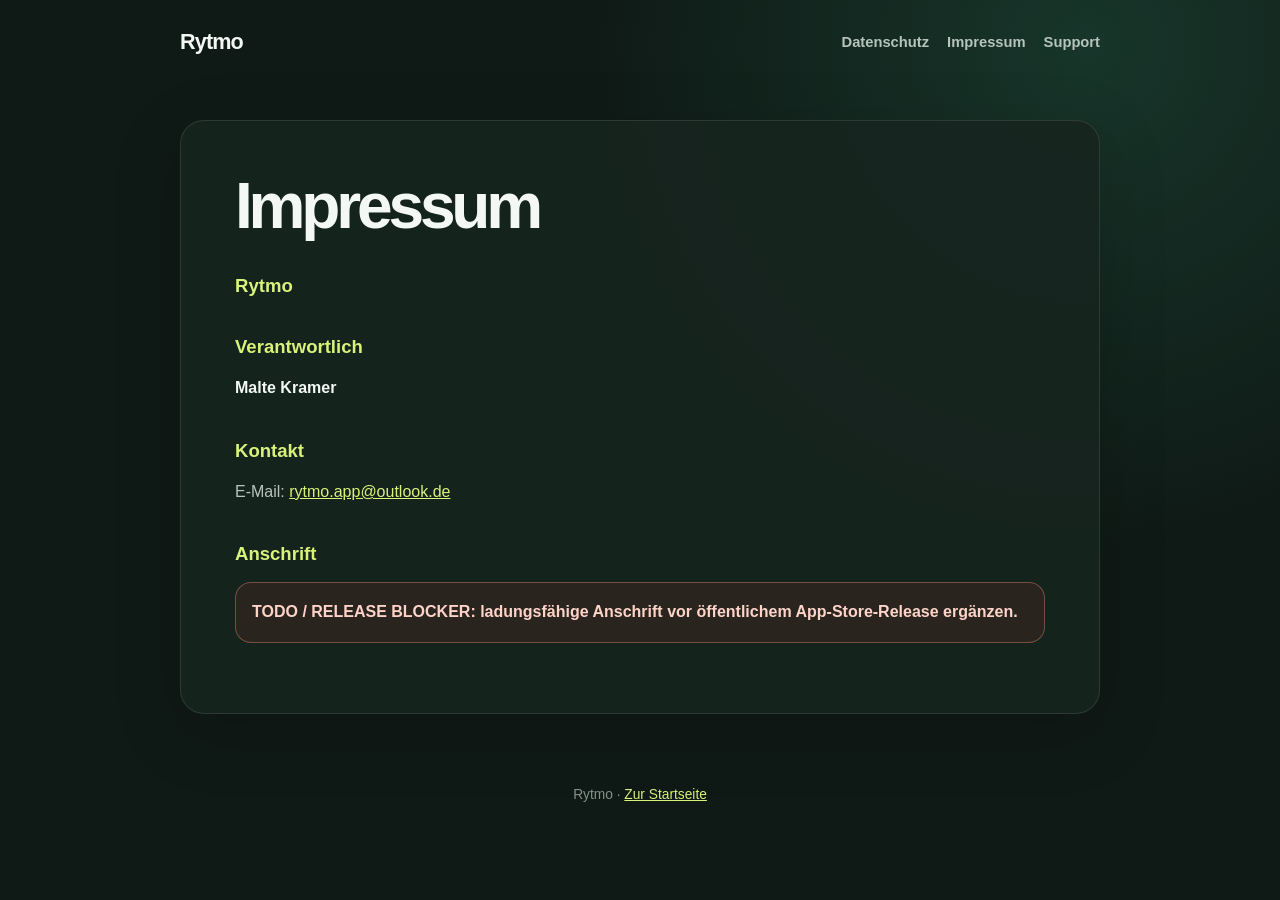
==== imprint.html @ b10259a2 "Add files via upload" ====
<!doctype html>
<html lang="de">
  <head>
    <meta charset="utf-8">
    <meta name="viewport" content="width=device-width, initial-scale=1">
    <meta name="description" content="Impressum und Anbieterinformationen für Rytmo.">
    <title>Impressum – Rytmo</title>
    <link rel="stylesheet" href="styles.css">
  </head>
  <body>
    <header class="wrap">
      <nav aria-label="Hauptnavigation">
        <a class="brand" href="index.html">Rytmo</a>
        <div class="nav-links">
          <a href="privacy.html">Datenschutz</a>
          <a href="imprint.html" aria-current="page">Impressum</a>
          <a href="support.html">Support</a>
        </div>
      </nav>
    </header>

    <main class="wrap">
      <article class="document">
        <h1>Impressum</h1>
        <h2>Rytmo</h2>

        <h2>Verantwortlich</h2>
        <p><strong>Malte Kramer</strong></p>

        <h2>Kontakt</h2>
        <p>E-Mail: <a href="mailto:rytmo.app@outlook.de">rytmo.app@outlook.de</a></p>

        <h2>Anschrift</h2>
        <p class="blocker">TODO / RELEASE BLOCKER: ladungsfähige Anschrift vor öffentlichem App-Store-Release ergänzen.</p>
      </article>
    </main>

    <footer class="wrap">Rytmo · <a href="index.html">Zur Startseite</a></footer>
  </body>
</html>
---- styles.css ----
:root {
  color-scheme: dark;
  --bg: #0f1915;
  --surface: #17251f;
  --surface-soft: #1d3028;
  --ink: #f4f8f5;
  --muted: #b7c4bd;
  --brand: #71c7a8;
  --lime: #d8f27b;
  --line: rgba(255, 255, 255, 0.1);
  --danger: #ff9e88;
}

* {
  box-sizing: border-box;
}

html {
  scroll-behavior: smooth;
}

body {
  margin: 0;
  min-height: 100vh;
  background:
    radial-gradient(circle at 85% 5%, rgba(45, 128, 98, 0.28), transparent 32rem),
    var(--bg);
  color: var(--ink);
  font-family: -apple-system, BlinkMacSystemFont, "Segoe UI", sans-serif;
  line-height: 1.65;
}

a {
  color: var(--lime);
}

a:hover,
a:focus-visible {
  color: #edffae;
}

.wrap {
  width: min(100% - 32px, 920px);
  margin: 0 auto;
}

header {
  padding: 24px 0;
}

nav {
  display: flex;
  align-items: center;
  justify-content: space-between;
  gap: 20px;
}

.brand {
  color: var(--ink);
  font-size: 1.35rem;
  font-weight: 900;
  letter-spacing: -0.04em;
  text-decoration: none;
}

.nav-links {
  display: flex;
  flex-wrap: wrap;
  justify-content: flex-end;
  gap: 8px 18px;
}

.nav-links a {
  color: var(--muted);
  font-size: 0.92rem;
  font-weight: 700;
  text-decoration: none;
}

.hero {
  padding: 76px 0 92px;
}

.mark {
  display: grid;
  width: 72px;
  height: 72px;
  place-items: center;
  border-radius: 23px;
  background: var(--lime);
  color: #10251d;
  font-size: 2.2rem;
  font-weight: 900;
  box-shadow: 0 18px 60px rgba(216, 242, 123, 0.16);
}

h1 {
  max-width: 720px;
  margin: 28px 0 16px;
  font-size: clamp(2.6rem, 8vw, 5rem);
  line-height: 0.98;
  letter-spacing: -0.065em;
}

.lead {
  max-width: 630px;
  margin: 0;
  color: var(--muted);
  font-size: clamp(1.05rem, 2.5vw, 1.3rem);
}

.cards {
  display: grid;
  grid-template-columns: repeat(3, 1fr);
  gap: 16px;
  padding-bottom: 72px;
}

.card,
.document {
  border: 1px solid var(--line);
  border-radius: 24px;
  background: rgba(23, 37, 31, 0.88);
  box-shadow: 0 18px 70px rgba(0, 0, 0, 0.15);
}

.card {
  display: block;
  min-height: 185px;
  padding: 22px;
  color: var(--ink);
  text-decoration: none;
  transition: transform 160ms ease, border-color 160ms ease;
}

.card:hover,
.card:focus-visible {
  transform: translateY(-3px);
  border-color: rgba(216, 242, 123, 0.48);
}

.card h2 {
  margin: 18px 0 6px;
  font-size: 1.2rem;
}

.card p {
  margin: 0;
  color: var(--muted);
  font-size: 0.94rem;
}

.icon {
  display: grid;
  width: 42px;
  height: 42px;
  place-items: center;
  border-radius: 14px;
  background: rgba(216, 242, 123, 0.12);
  color: var(--lime);
  font-weight: 900;
}

.document {
  margin: 36px 0 70px;
  padding: clamp(22px, 5vw, 54px);
}

.document h1 {
  margin-top: 0;
  font-size: clamp(2.2rem, 7vw, 4rem);
}

.document h2 {
  margin: 36px 0 10px;
  color: var(--lime);
  font-size: 1.16rem;
  line-height: 1.35;
}

.document p,
.document li {
  color: var(--muted);
}

.document strong {
  color: var(--ink);
}

.meta {
  color: #8fa198;
  font-size: 0.88rem;
}

.blocker {
  margin: 16px 0;
  padding: 16px;
  border: 1px solid rgba(255, 158, 136, 0.35);
  border-radius: 16px;
  background: rgba(141, 51, 35, 0.17);
  color: #ffd3c8 !important;
  font-weight: 800;
}

.button {
  display: inline-flex;
  min-height: 48px;
  align-items: center;
  justify-content: center;
  margin-top: 12px;
  padding: 0 18px;
  border-radius: 16px;
  background: var(--lime);
  color: #10251d;
  font-weight: 900;
  text-decoration: none;
}

.button:hover,
.button:focus-visible {
  color: #10251d;
  background: #e8fa9d;
}

footer {
  padding: 0 0 38px;
  color: #82938a;
  font-size: 0.86rem;
  text-align: center;
}

@media (max-width: 720px) {
  nav {
    align-items: flex-start;
  }

  .nav-links {
    max-width: 220px;
  }

  .hero {
    padding: 54px 0 62px;
  }

  .cards {
    grid-template-columns: 1fr;
  }

  .card {
    min-height: 150px;
  }
}

@media (prefers-reduced-motion: reduce) {
  html {
    scroll-behavior: auto;
  }

  .card {
    transition: none;
  }
}
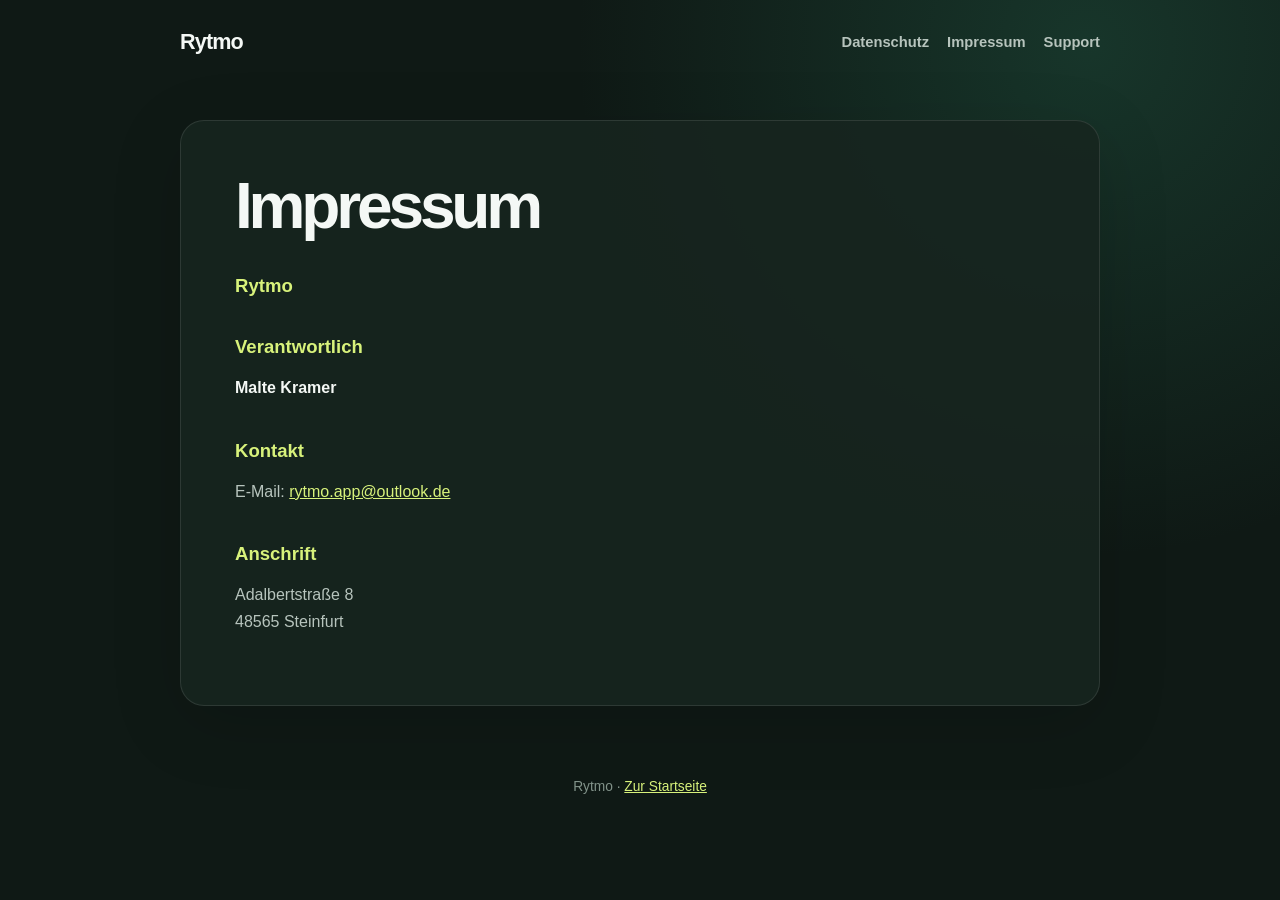
==== commit 5f9b6814: "Add files via upload" ====
--- a/imprint.html
+++ b/imprint.html
@@ -31,7 +31,7 @@
         <p>E-Mail: <a href="mailto:rytmo.app@outlook.de">rytmo.app@outlook.de</a></p>
 
         <h2>Anschrift</h2>
-        <p class="blocker">TODO / RELEASE BLOCKER: ladungsfähige Anschrift vor öffentlichem App-Store-Release ergänzen.</p>
+        <p>Adalbertstraße 8<br>48565 Steinfurt</p>
       </article>
     </main>
 
